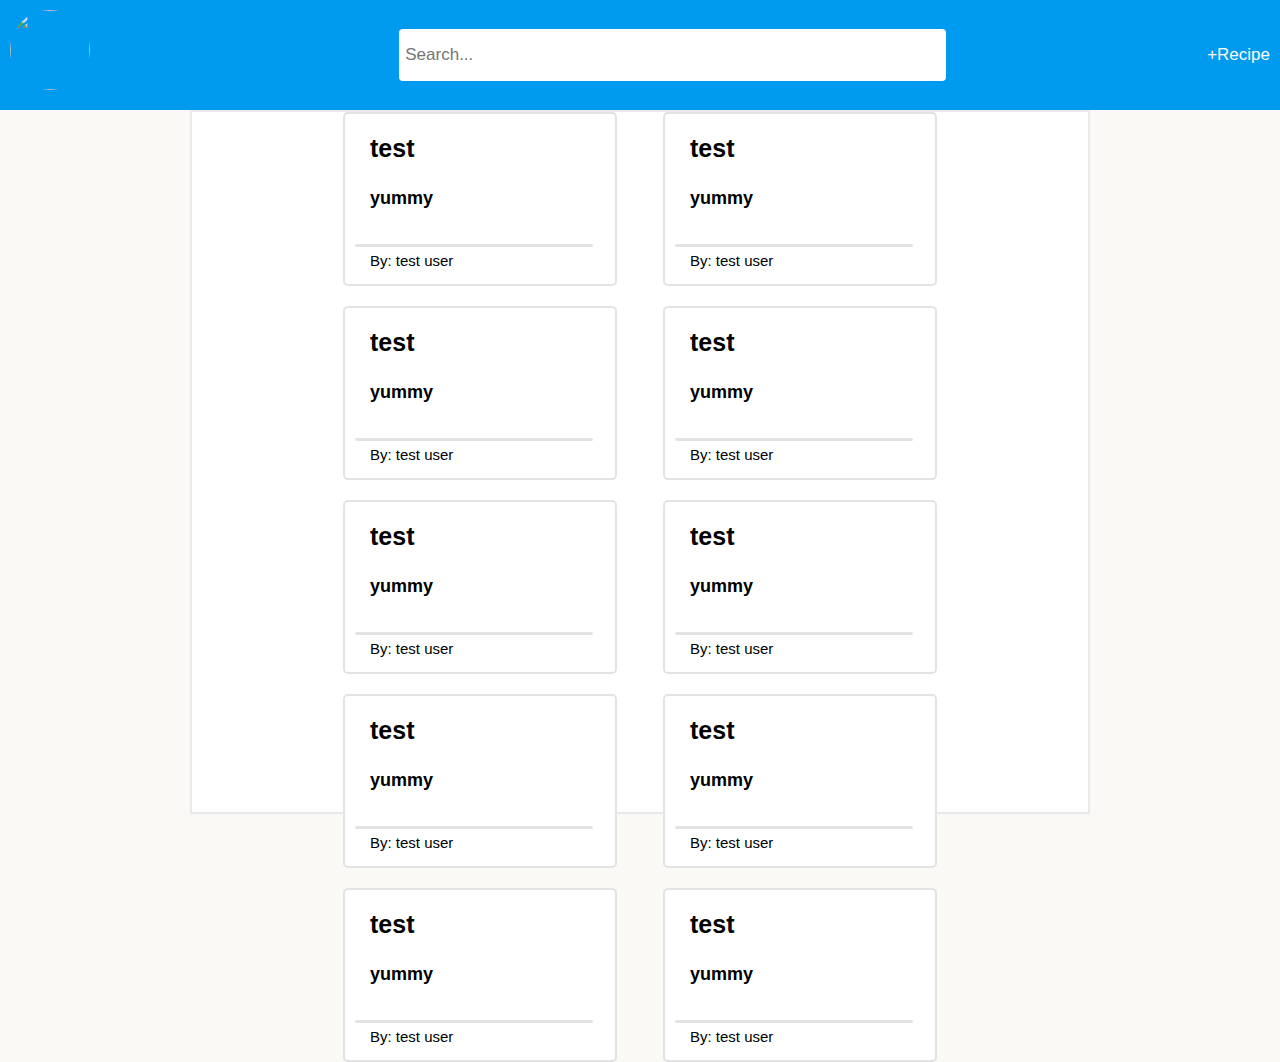
==== recipeapp/src/main/webapp/index.html @ abddb5ed "reusable recipe cards" ====
<!DOCTYPE html>
<html lang="en">
<head>
    <meta charset="UTF-8">
    <meta name="viewport" content="width=device-width, initial-scale=1.0">
    <link rel="stylesheet" href="css/mainpage.css">
    <link rel="stylesheet" href="css/recipeItem.css">
    <title>Home Page</title>
</head>

<body>
    <div class="topnav">
        <div class="home-img">
			<img src="pfp.jpg" alt="">
		</div>
        <div class="center-container">
            <input type="text" placeholder="Search...">
        </div>
        <a class="recipe" href="#">+Recipe</a>
    </div>
    <div class="content">
   		<div id="recipes" class="recipes">
    	</div>
    </div>
    <script src="js/recipeItem.js"></script>
    <script src="js/index.js"></script>
</body>

</html>
---- recipeapp/src/main/webapp/css/mainpage.css ----
body {
    margin: 0;
    font: 600;
    font-family: 'Arial';
    background-color: #FAF9F6;
}

.topnav {
    display: flex;
    justify-content: space-between;
    align-items: center; 
    background-color: #009AEE;
    color: white;
    padding: 10px;
}

.topnav a {
    color: white;
    text-decoration: none;
    font-size: 17px;
}

.center-container {
    flex-grow: 1; 
    display: flex;
    justify-content: center; 
}

.topnav input[type=text] {
    padding: 6px;
    font-size: 17px;
    border: none;
    border-radius: 4px;
    width: 50%;
    height: 40px;
   
}

@media screen and (max-width: 600px) {
    .topnav {
        flex-direction: column;
    }

    .center-container, .topnav a {
        width: 100%;
        text-align: center;
        margin: 5px 0;
    }

    .topnav input[type=text] {
        width: 80%;
        border: 1px solid #ccc;
    }
}

.content {
	width: 100%;
	height: fit-content;
	display: flex;
	justify-content: center;
}

.home-img{
    float:left;
    border-radius: 20%;
    width: 10vw;
    height: 10vh;
}

.home-img img{
    position: relative;
    width: 80px;  
    height: 80px; 
    border-radius: 50%; 
    object-fit: cover;
}

.information{
    background-color: white;
    float: left;
    border-radius: 2%;
    padding: 2rem;
    margin-left: 2rem;
    margin-top: 1rem;
    height: 700px;
    position: fixed;
    width: 25%;
    border: 0.13rem solid rgb(233, 233, 233);
}

.recipes{
	display: grid;
	justify-items: center;
	justify-content: center;
	grid-template-columns: repeat(auto-fill, 300px);
	gap: 20px;
    background-color: white;
    height: 700px;
    border: 0.13rem solid rgb(233, 233, 233);
    width: 70%;
}

.friends-img img{
    position: relative;
    width: 30px;  
    height: 30px;
    border-radius: 50%; 
    object-fit: cover;
}
---- recipeapp/src/main/webapp/css/recipeItem.css ----
@charset "UTF-8";

.recipeItemContainer {
	display: flex;
	flex-direction: column;
	padding: 10px;
	width: 250px;
	height: 150px;
	border-radius: 5px;
	border: 2px solid rgba(200, 200, 200, 0.5);
	background-color: white;
}

.recipeItemContainer .upperSection {
	display: flex;
	flex-direction: column;
	flex: 1;
}

.recipeItemContainer .lowerSection {
	display: flex;
	flex-direction: column;
	height: 30px;
}

.recipeItemContainer p1 {
	margin: 10px 10px 20px 10px;
	padding: 0px 5px;
	color: black;
	font-size: 25px;
	font-weight: 700;
}

.recipeItemContainer p2 {
	margin: 5px;
	padding: 0px 10px;
	color: black;
	font-size: 18px;
	font-weight: 600;
}

.recipeItemContainer p3 {
	margin: 5px;
	padding: 0px 10px;
	color: black;
	font-size: 15px;
	font-weight: 500;
}

.recipeItemContainer .line {
	width: 95%;
	height: 3px;
	background-color: rgba(200, 200, 200, 0.5);
	border-radius: 2px;
}
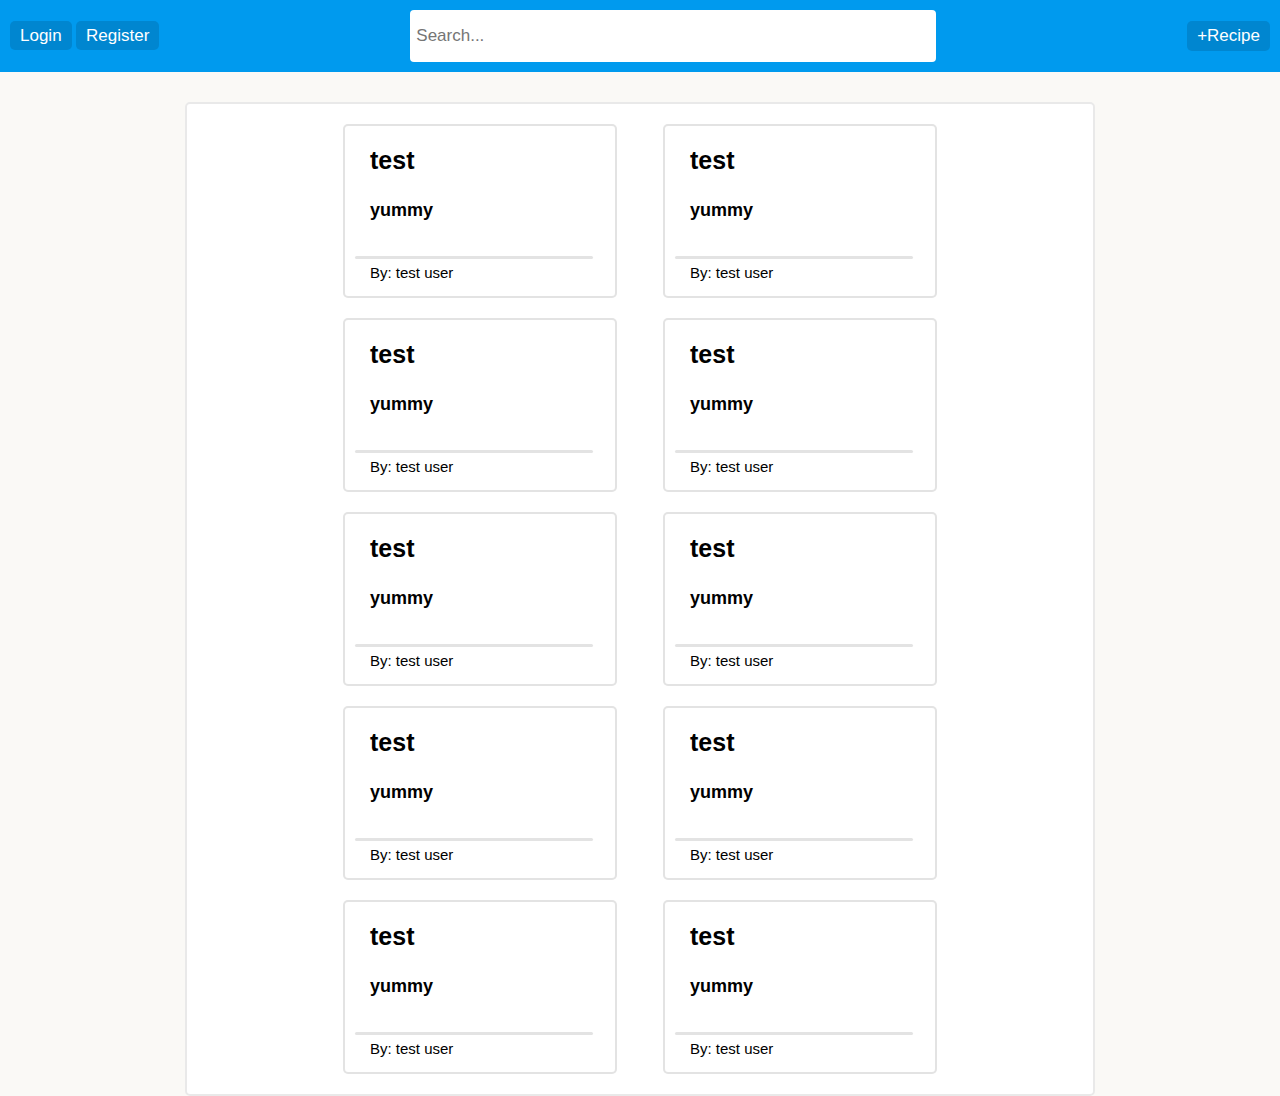
==== commit 4041a7e5: "ui cleanupon recipe search" ====
--- a/recipeapp/src/main/webapp/index.html
+++ b/recipeapp/src/main/webapp/index.html
@@ -10,13 +10,14 @@
 
 <body>
     <div class="topnav">
-        <div class="home-img">
-			<img src="pfp.jpg" alt="">
+        <div id="profile" class="home-img">
+			<a href="#">Login</a>
+			<a href="#">Register</a>
 		</div>
         <div class="center-container">
             <input type="text" placeholder="Search...">
         </div>
-        <a class="recipe" href="#">+Recipe</a>
+        <a href="#">+Recipe</a>
     </div>
     <div class="content">
    		<div id="recipes" class="recipes">
--- a/recipeapp/src/main/webapp/css/mainpage.css
+++ b/recipeapp/src/main/webapp/css/mainpage.css
@@ -18,6 +18,9 @@
     color: white;
     text-decoration: none;
     font-size: 17px;
+    background-color: rgba(0, 134, 208, 1);
+    padding: 5px 10px;
+    border-radius: 5px;
 }
 
 .center-container {
@@ -35,57 +38,14 @@
     height: 40px;
    
 }
-
-@media screen and (max-width: 600px) {
-    .topnav {
-        flex-direction: column;
-    }
-
-    .center-container, .topnav a {
-        width: 100%;
-        text-align: center;
-        margin: 5px 0;
-    }
-
-    .topnav input[type=text] {
-        width: 80%;
-        border: 1px solid #ccc;
-    }
-}
-
 .content {
 	width: 100%;
 	height: fit-content;
 	display: flex;
+	flex-direction: column;
 	justify-content: center;
-}
-
-.home-img{
-    float:left;
-    border-radius: 20%;
-    width: 10vw;
-    height: 10vh;
-}
-
-.home-img img{
-    position: relative;
-    width: 80px;  
-    height: 80px; 
-    border-radius: 50%; 
-    object-fit: cover;
-}
-
-.information{
-    background-color: white;
-    float: left;
-    border-radius: 2%;
-    padding: 2rem;
-    margin-left: 2rem;
-    margin-top: 1rem;
-    height: 700px;
-    position: fixed;
-    width: 25%;
-    border: 0.13rem solid rgb(233, 233, 233);
+	align-items: center;
+	padding-top: 30px;
 }
 
 .recipes{
@@ -95,15 +55,9 @@
 	grid-template-columns: repeat(auto-fill, 300px);
 	gap: 20px;
     background-color: white;
-    height: 700px;
+    min-height: 500px;
     border: 0.13rem solid rgb(233, 233, 233);
+    border-radius: 5px;
     width: 70%;
-}
-
-.friends-img img{
-    position: relative;
-    width: 30px;  
-    height: 30px;
-    border-radius: 50%; 
-    object-fit: cover;
+    padding: 20px 5px;
 }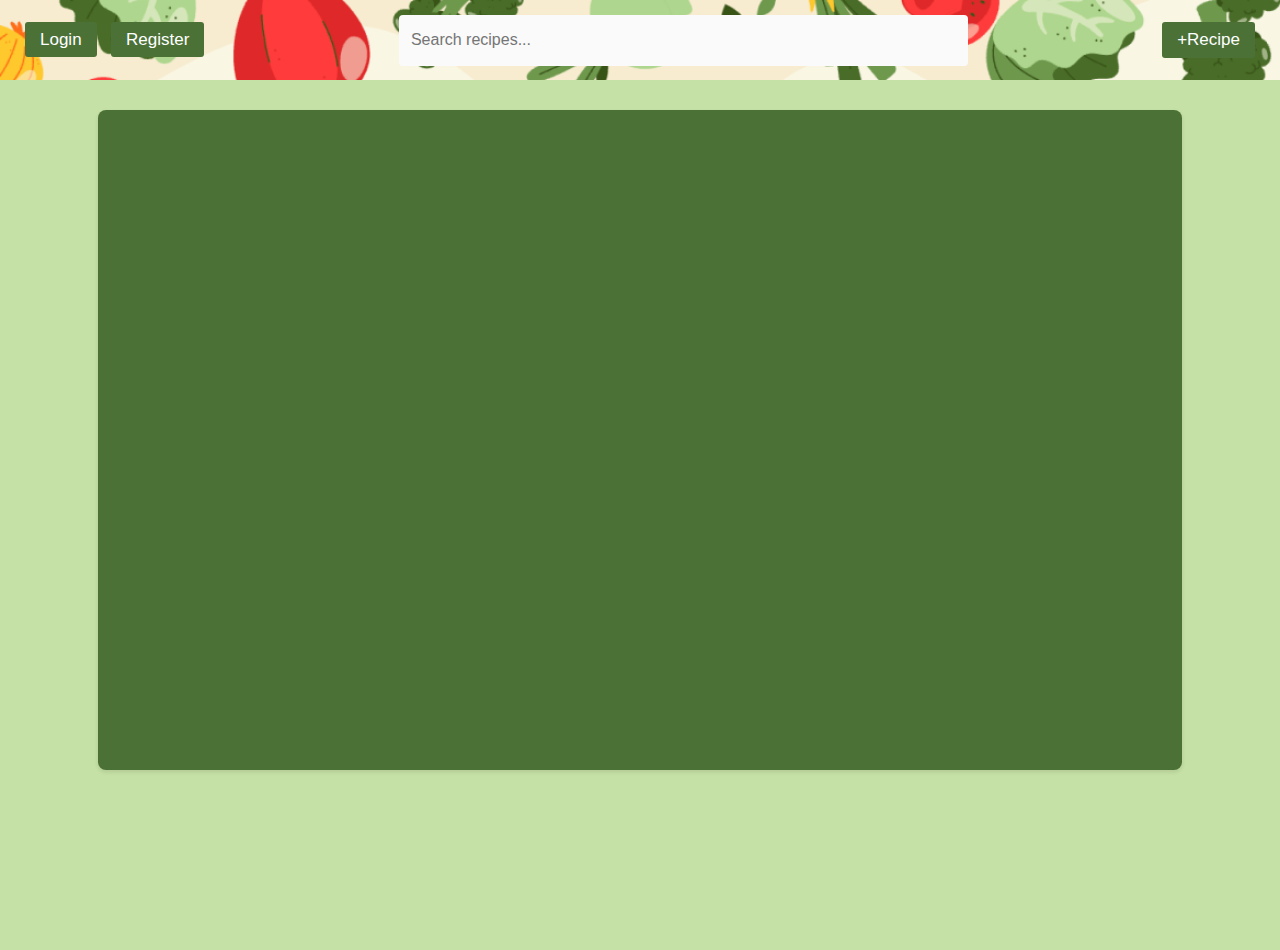
==== commit 2001a591: "front end changes" ====
--- a/recipeapp/src/main/webapp/index.html
+++ b/recipeapp/src/main/webapp/index.html
@@ -5,26 +5,66 @@
     <meta name="viewport" content="width=device-width, initial-scale=1.0">
     <link rel="stylesheet" href="css/mainpage.css">
     <link rel="stylesheet" href="css/recipeItem.css">
-    <title>Home Page</title>
+    <title>Recipe Home Page</title>
 </head>
 
 <body>
     <div class="topnav">
         <div id="profile" class="home-img">
-			<a href="#">Login</a>
-			<a href="#">Register</a>
-		</div>
-        <div class="center-container">
-            <input type="text" placeholder="Search...">
+            <span id="user-greeting"></span>
+            <a href="Login.html" id="login-link">Login</a>
+            <a href="registration.html" id="register-link">Register</a>
+            <a href="#" id="logout-link" style="display: none;">Logout</a>
+            <a href="friends.html" id="friends-link" style="display: none;">Friends</a>
         </div>
-        <a href="#">+Recipe</a>
+        
+        <form class="center-container" onsubmit="updateSearch(event)">
+            <input id="search" type="text" placeholder="Search recipes...">
+        </form>
+        
+        <a href="#" class="add-recipe">+Recipe</a>
     </div>
+
     <div class="content">
-   		<div id="recipes" class="recipes">
-    	</div>
+        <div id="recipes" class="recipes"></div>
     </div>
+
     <script src="js/recipeItem.js"></script>
     <script src="js/index.js"></script>
+    <script>
+        // Script to handle user session and display username
+        document.addEventListener('DOMContentLoaded', () => {
+            const username = sessionStorage.getItem("User");
+
+            const userGreeting = document.getElementById("user-greeting");
+            const loginLink = document.getElementById("login-link");
+            const registerLink = document.getElementById("register-link");
+            const logoutLink = document.getElementById("logout-link");
+            const friendsLink = document.getElementById("friends-link");
+
+            if (username) {
+                // If user is logged in, display username and logout link
+                userGreeting.textContent = `Welcome, ${username}`;
+                loginLink.style.display = 'none';
+                registerLink.style.display = 'none';
+                logoutLink.style.display = 'inline';
+                friendsLink.style.display = 'inline';
+
+                // Add functionality to the logout link
+                logoutLink.addEventListener('click', () => {
+                    sessionStorage.removeItem("User");
+                    window.location.reload();
+                });
+            } else {
+                // If no user is logged in, show login and register links
+                userGreeting.textContent = '';
+                loginLink.style.display = 'inline';
+                registerLink.style.display = 'inline';
+                logoutLink.style.display = 'none';
+                friendsLink.style.display = 'none';
+            }
+        });
+    </script>
 </body>
 
 </html>
--- a/recipeapp/src/main/webapp/css/mainpage.css
+++ b/recipeapp/src/main/webapp/css/mainpage.css
@@ -2,62 +2,85 @@
     margin: 0;
     font: 600;
     font-family: 'Arial';
-    background-color: #FAF9F6;
+    background-color: #C5E1A5;
 }
 
 .topnav {
     display: flex;
     justify-content: space-between;
-    align-items: center; 
-    background-color: #009AEE;
+    align-items: center;
+    background-image: url('../assets/navbar.png');  
+    background-size: cover;  
+    background-position: center;  
+    background-repeat: no-repeat;  
     color: white;
-    padding: 10px;
+    padding: 10px 20px;
+    min-height: 60px;  
 }
 
 .topnav a {
     color: white;
     text-decoration: none;
     font-size: 17px;
-    background-color: rgba(0, 134, 208, 1);
-    padding: 5px 10px;
-    border-radius: 5px;
+    background-color: rgba(75, 113, 55, 1);  
+    padding: 8px 15px;
+    border-radius: 3px;
+    margin: 0 5px;
+    transition: background-color 0.2s;
+}
+
+
+
+
+.topnav a:hover {
+    background-color: #6ba349;
 }
 
 .center-container {
-    flex-grow: 1; 
+    flex-grow: 1;
     display: flex;
-    justify-content: center; 
+    justify-content: center;
+    margin: 0 20px;
 }
 
 .topnav input[type=text] {
-    padding: 6px;
-    font-size: 17px;
+    padding: 8px 12px;
+    font-size: 16px;
     border: none;
     border-radius: 4px;
-    width: 50%;
-    height: 40px;
-   
-}
-.content {
-	width: 100%;
-	height: fit-content;
-	display: flex;
-	flex-direction: column;
-	justify-content: center;
-	align-items: center;
-	padding-top: 30px;
+    width: 60%;
+    height: 35px;
+    background-color: #fafafa;
 }
 
-.recipes{
-	display: grid;
-	justify-items: center;
-	justify-content: center;
-	grid-template-columns: repeat(auto-fill, 300px);
-	gap: 20px;
-    background-color: white;
-    min-height: 500px;
-    border: 0.13rem solid rgb(233, 233, 233);
-    border-radius: 5px;
-    width: 70%;
-    padding: 20px 5px;
+.content {
+    width: 100%;
+    min-height: calc(100vh - 60px);
+    display: flex;
+    flex-direction: column;
+    align-items: center;
+    padding-top: 30px;
+    background-color: #C5E1A5;
+}
+
+.recipes {
+    display: grid;
+    grid-template-columns: repeat(3, 1fr);
+    gap: 25px;
+    background-color: #4b7137;  
+    min-height: 600px;
+    width: 80%;
+    max-width: 1200px;
+    padding: 30px;
+    border-radius: 8px;
+    box-shadow: 0 2px 4px rgba(0, 0, 0, 0.1);
+}
+
+.recipe-item {
+    background-color: #fafafa;
+    border-radius: 6px;
+    padding: 15px;
+    min-height: 200px;
+    width: 100%;
+    box-sizing: border-box;
 }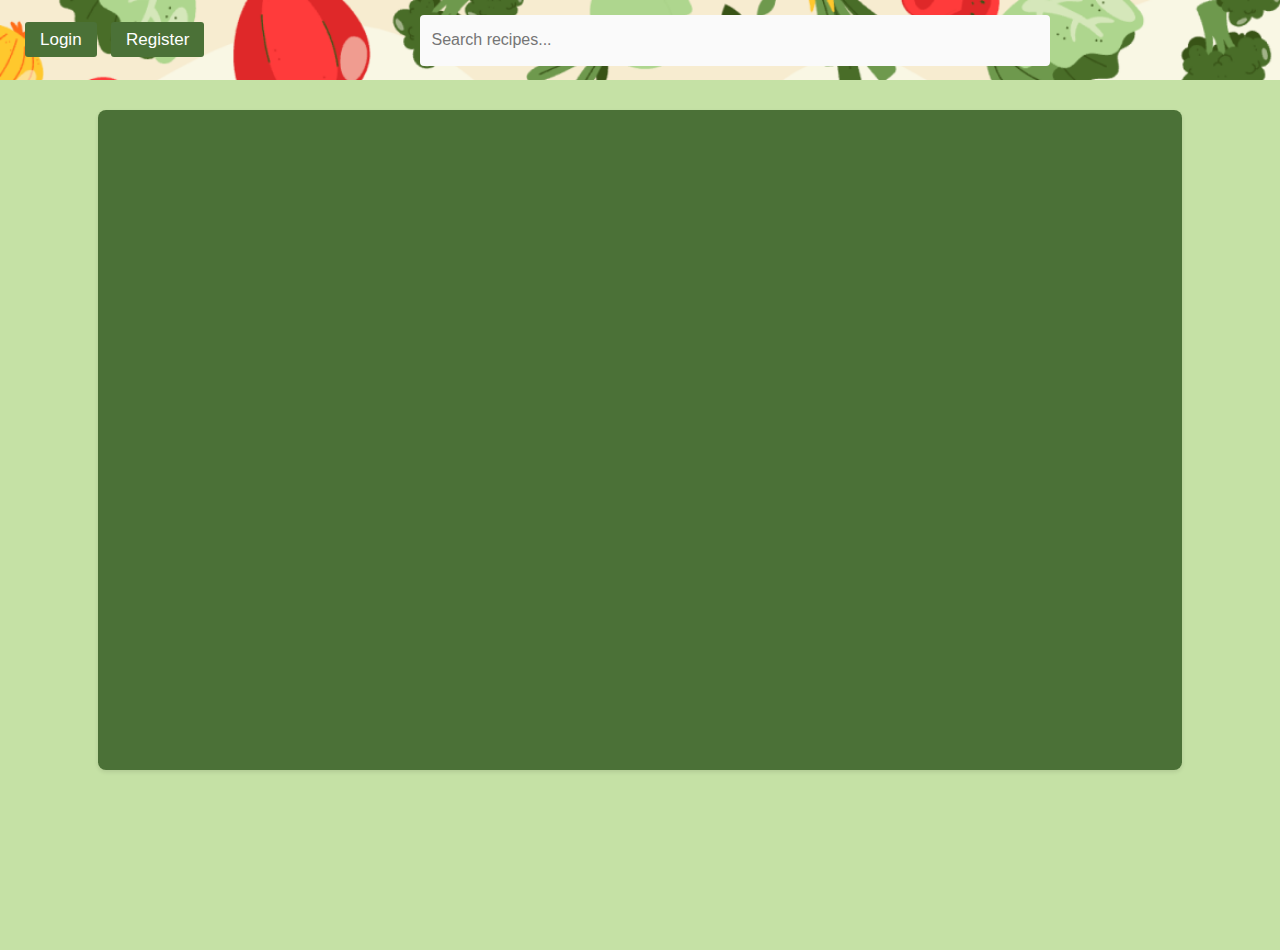
==== commit a7cc522a: "hide add recipe button when not logged in" ====
--- a/recipeapp/src/main/webapp/index.html
+++ b/recipeapp/src/main/webapp/index.html
@@ -22,7 +22,7 @@
             <input id="search" type="text" placeholder="Search recipes...">
         </form>
         
-        <a href="#" class="add-recipe">+Recipe</a>
+        <a href="addrecipe.html" id="add-recipe" style="display: none;" class="add-recipe">+Recipe</a>
     </div>
 
     <div class="content">
@@ -41,6 +41,7 @@
             const registerLink = document.getElementById("register-link");
             const logoutLink = document.getElementById("logout-link");
             const friendsLink = document.getElementById("friends-link");
+            const addRecipe = document.getElementById("add-recipe");
 
             if (username) {
                 // If user is logged in, display username and logout link
@@ -49,6 +50,7 @@
                 registerLink.style.display = 'none';
                 logoutLink.style.display = 'inline';
                 friendsLink.style.display = 'inline';
+                addRecipe.style.display = 'inline';
 
                 // Add functionality to the logout link
                 logoutLink.addEventListener('click', () => {
@@ -62,6 +64,8 @@
                 registerLink.style.display = 'inline';
                 logoutLink.style.display = 'none';
                 friendsLink.style.display = 'none';
+                addRecipe.style.display = 'none';
+                
             }
         });
     </script>
